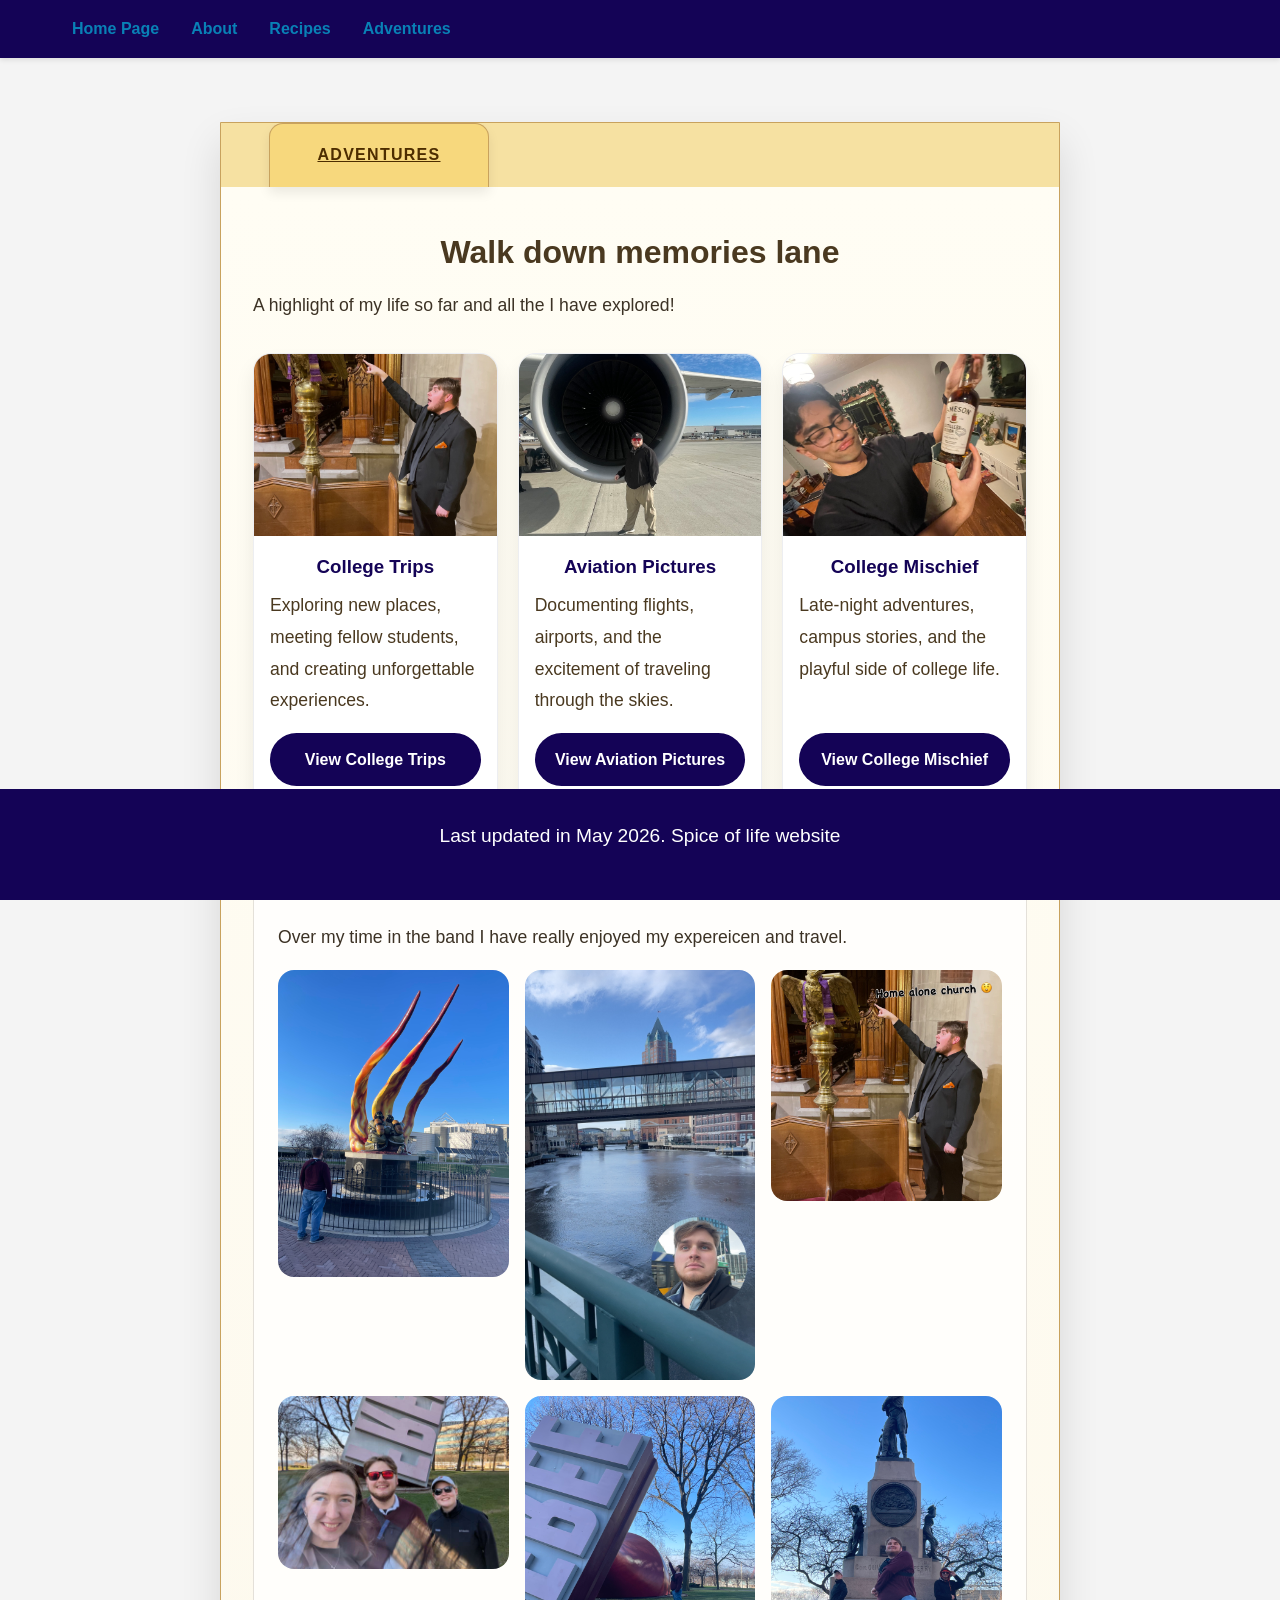
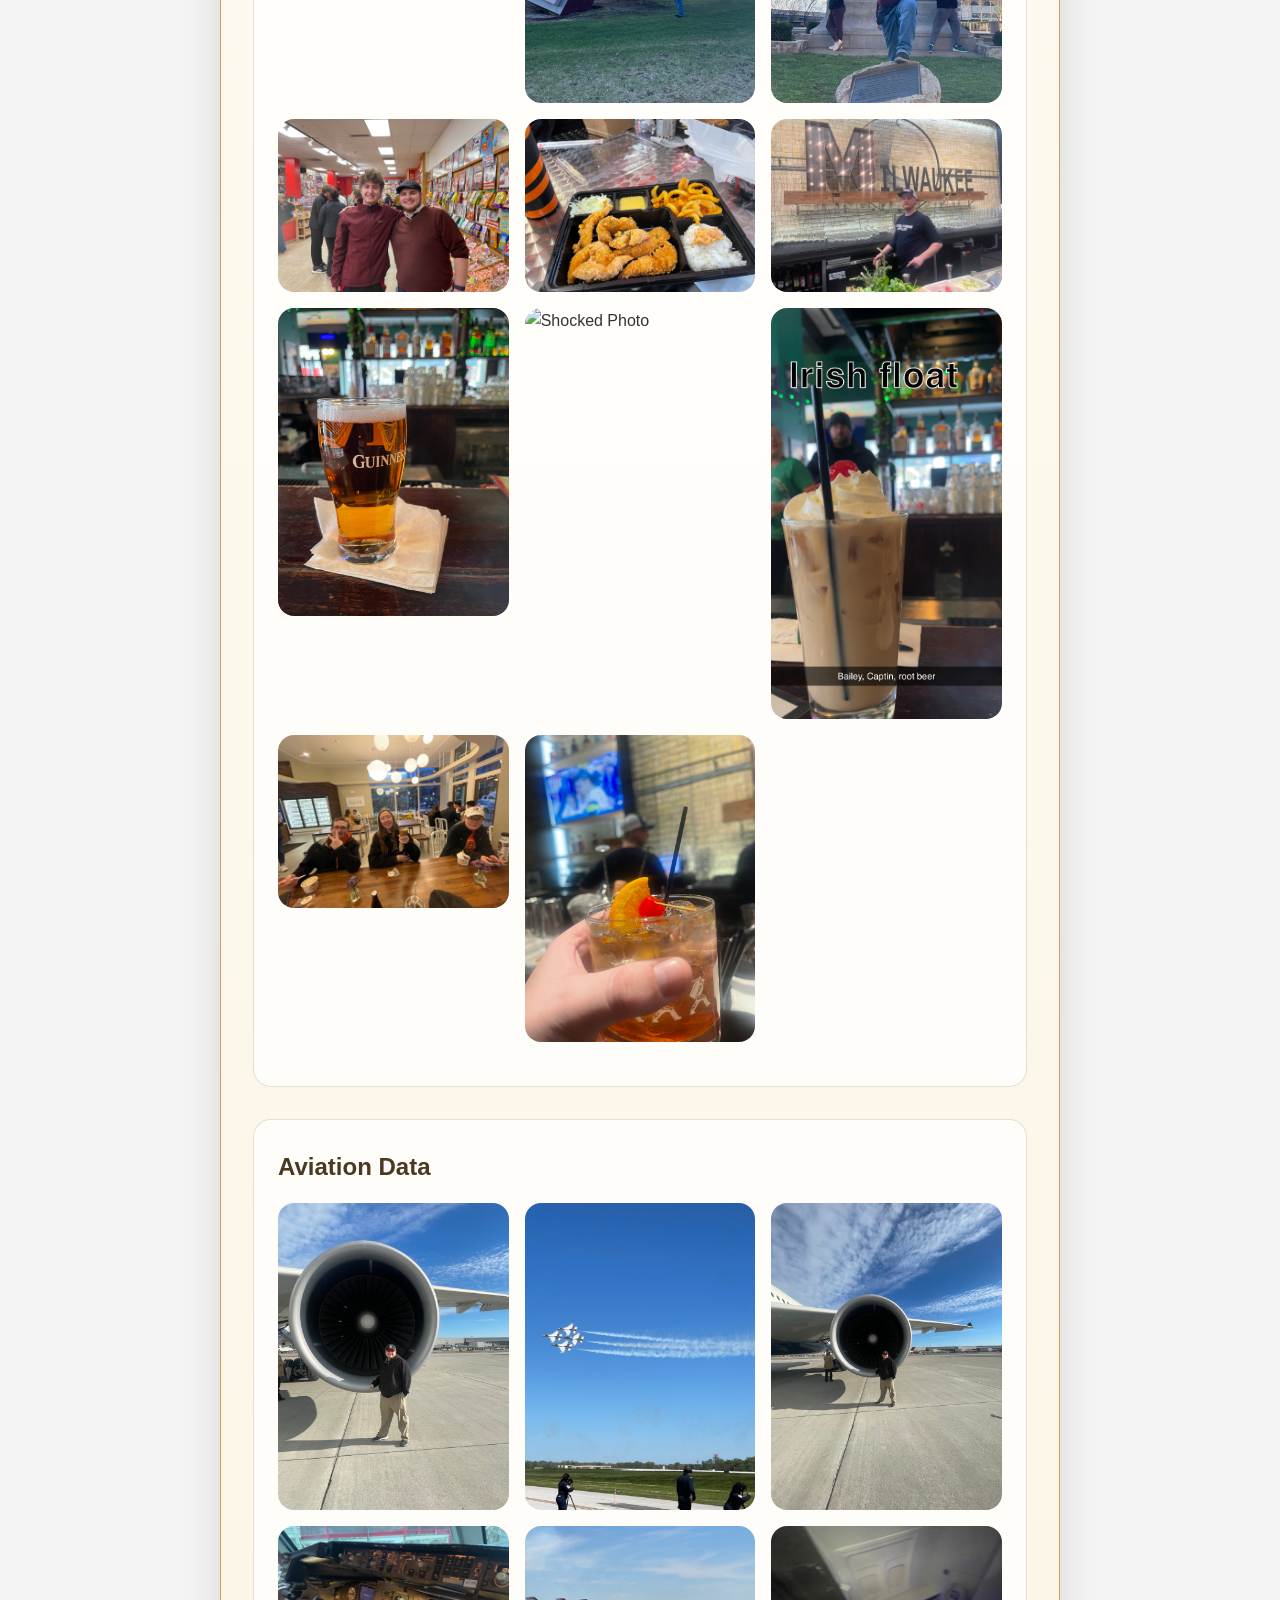
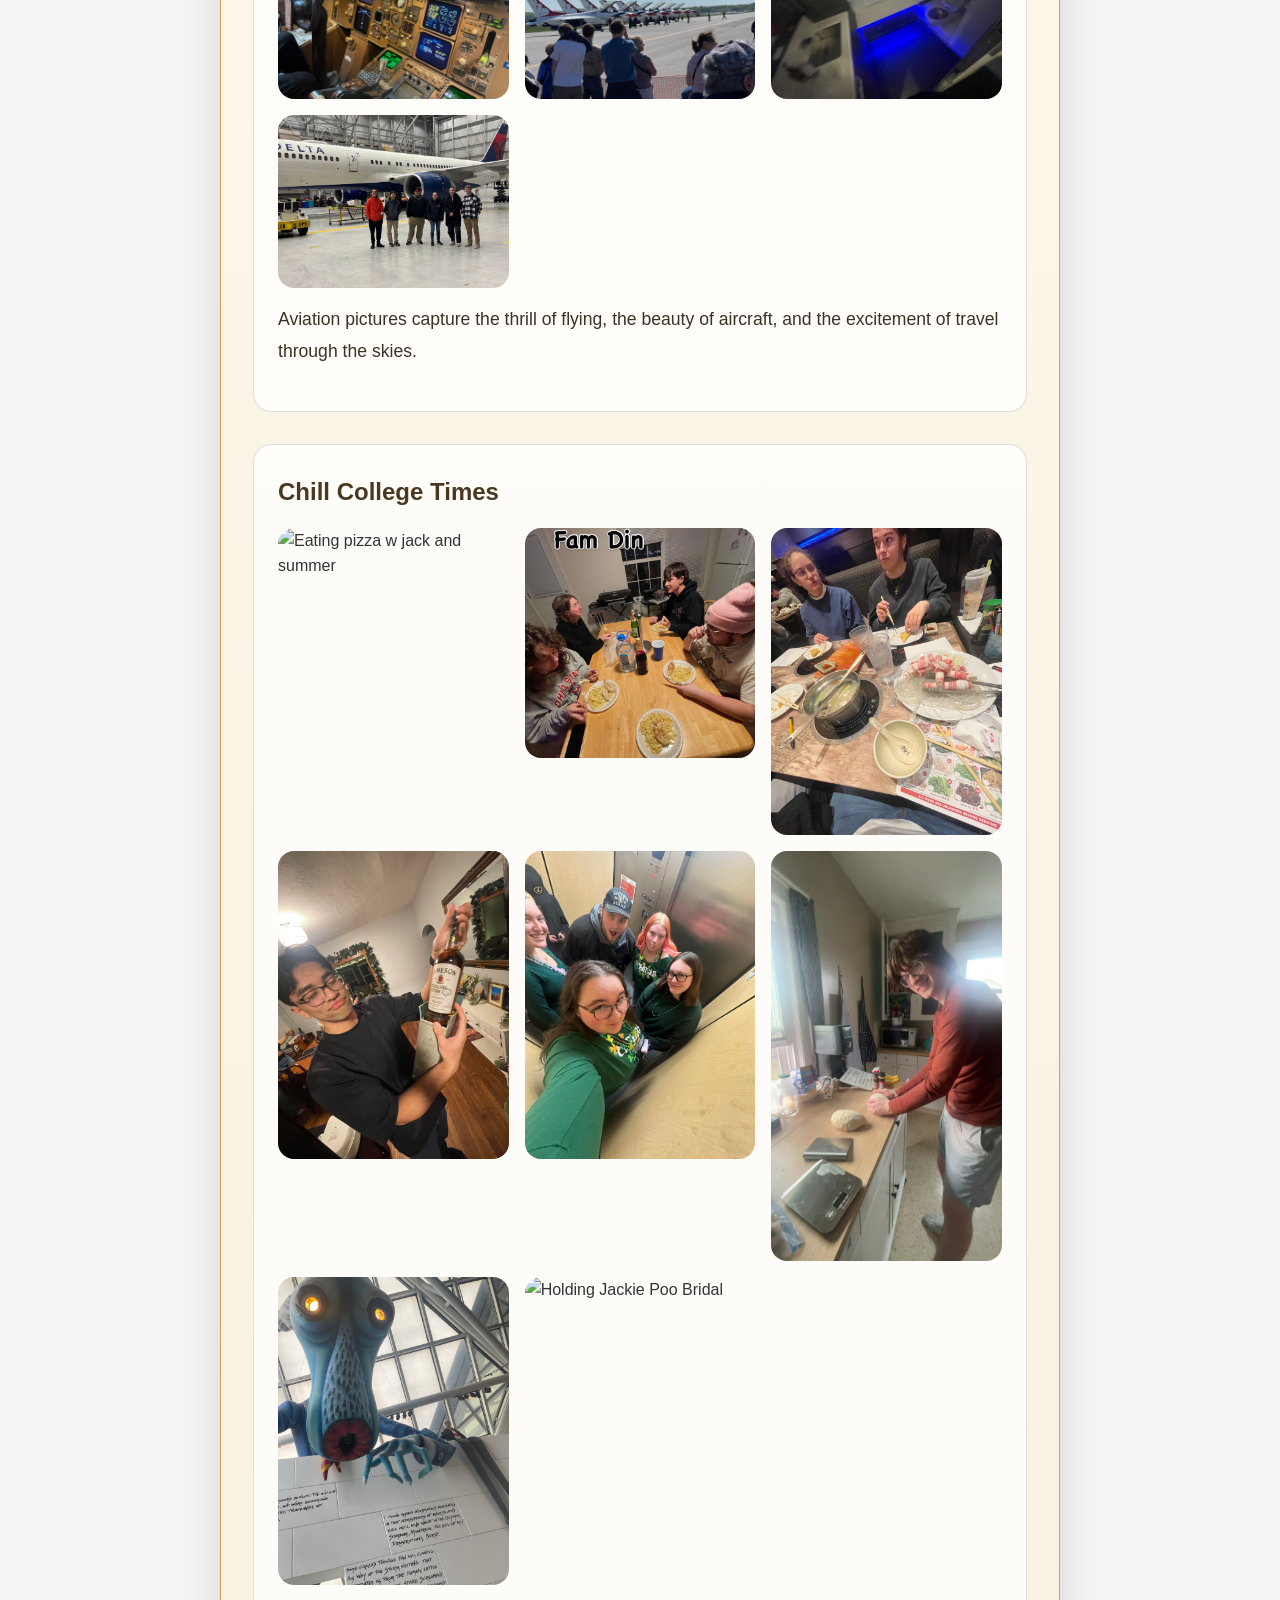
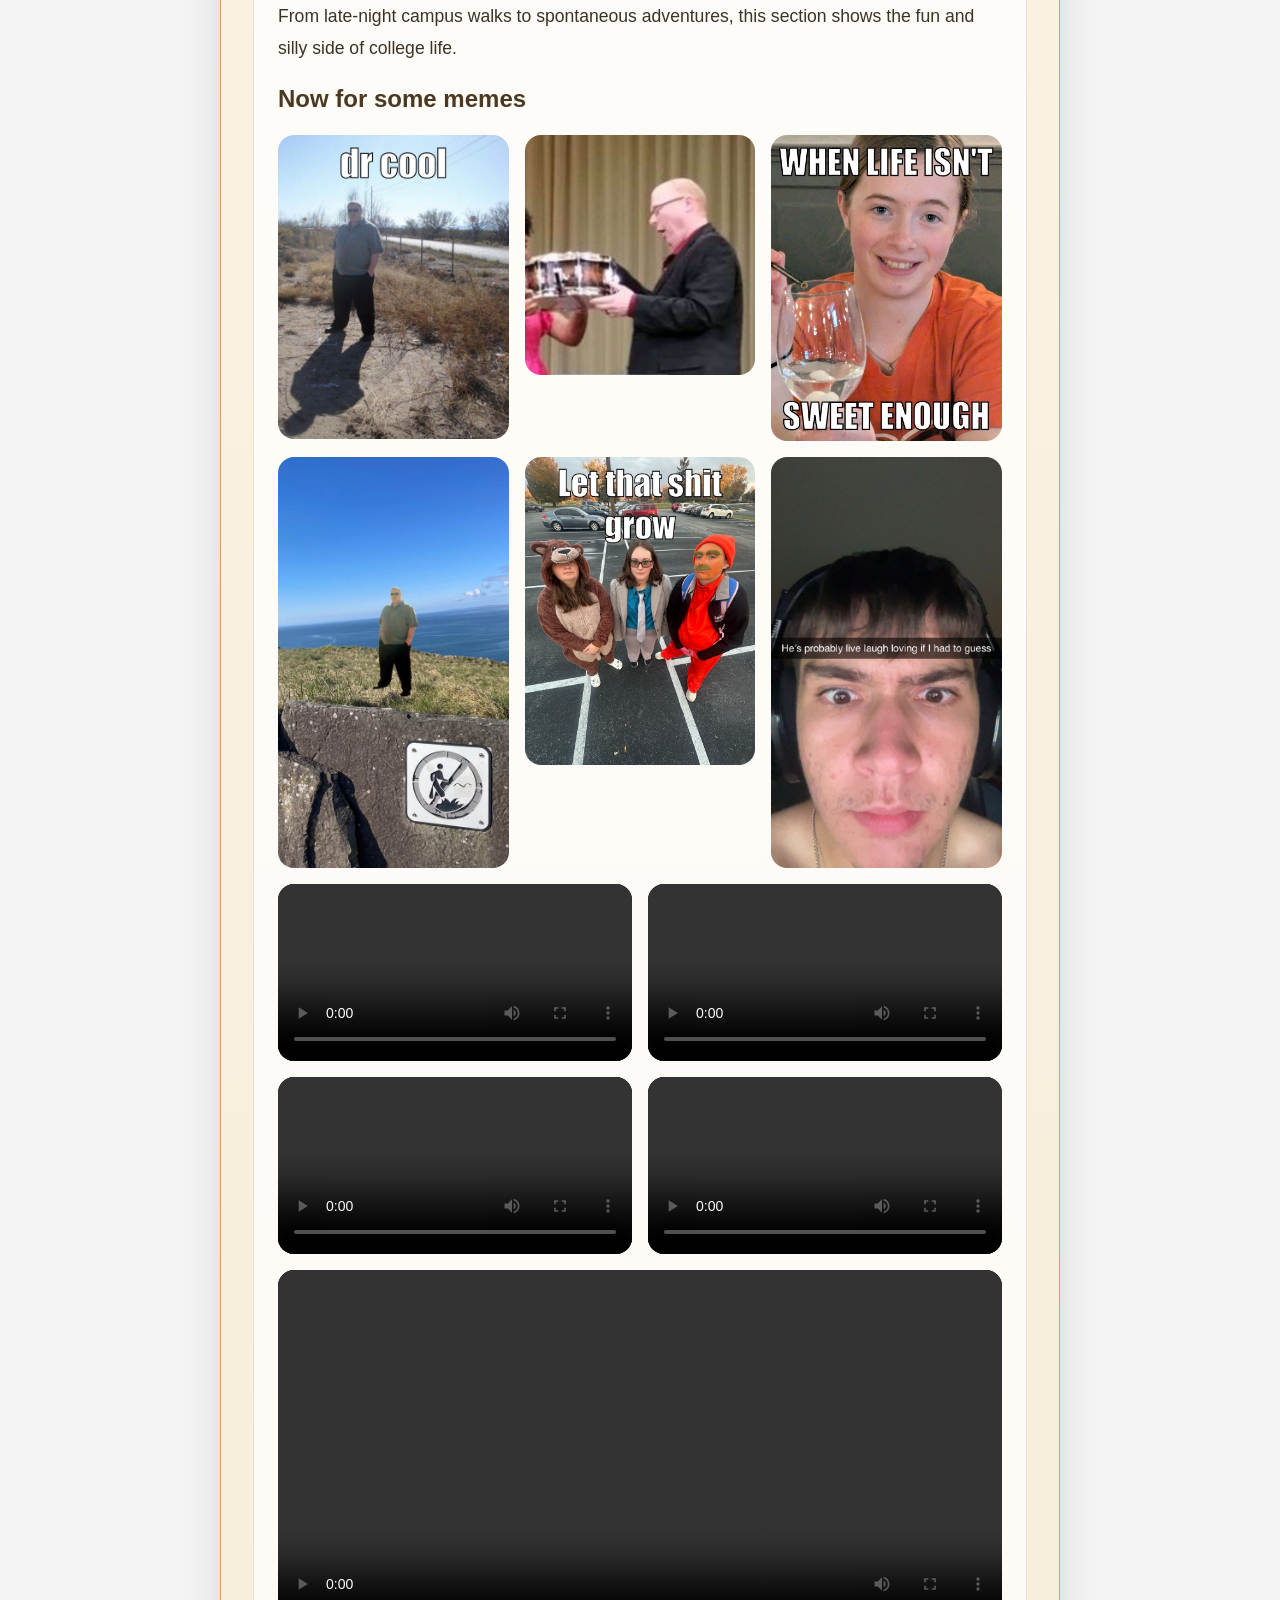
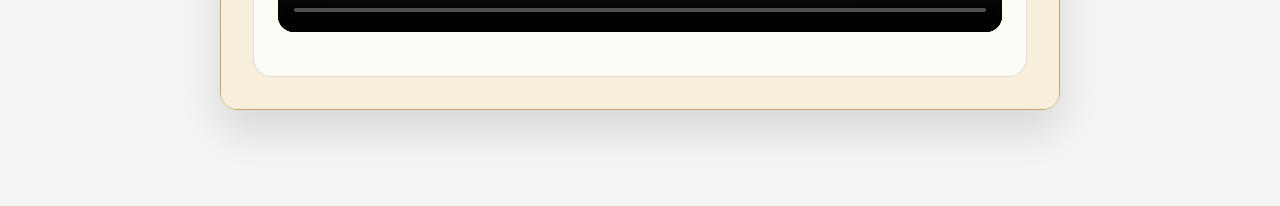
==== adventure.html @ 907f0469 "Website may 22" ====
<!DOCTYPE html>
<html lang="en">
<head>
  <meta charset="UTF-8">
  <meta name="viewport" content="width=device-width, initial-scale=1.0">
  <title>Adventures | Personal Memoir</title>
  <link rel="stylesheet" href="style.css">
  <link rel="icon" href="images/josh favicon.ico" type="favicon/x-icon">
</head>
<body>
  <header>
    <nav>
      <ul>
        <li><a href="index.html">Home Page</a></li>
        <li><a href="about.html">About</a></li>
        <li><a href="cookbook.html">Recipes</a></li>
        <li><a href="adventure.html">Adventures</a></li>
      </ul>
    </nav>
  </header>

  <main>
    <section class="folder-page">
      <div class="folder-container">
        <div class="folder-tab"><u>Adventures</u></div>
        <div class="folder-body">
          <h1 >Walk down memories lane</h1>
          <p> A highlight of my life so far and all the I have explored!</p>

          <div class="gallery-grid">
            <article class="gallery-card">
              <img src="images/Home Alone Church.jpg" alt="Church from Home Alone">
              <h3>College Trips</h3>
              <p>Exploring new places, meeting fellow students, and creating unforgettable experiences.</p>
              <a class="gallery-button" href="#college-trips">View College Trips</a>
            </article>

            <article class="gallery-card">
              <img src="images/to do folder/Another cool engine photo.jpeg" alt="Cool pic next to an engine">
              <h3>Aviation Pictures</h3>
              <p>Documenting flights, airports, and the excitement of traveling through the skies.</p>
              <a class="gallery-button" href="#aviation-pictures">View Aviation Pictures</a>
            </article>

            <article class="gallery-card">
              <img src="images/Randy with his whiskey bottle.jpeg" alt="Randy and his whiskey bottle">
              <h3>College Mischief</h3>
              <p>Late-night adventures, campus stories, and the playful side of college life.</p>
              <a class="gallery-button" href="#college-mischief">View College Mischief</a>
            </article>
        </div>
<!-- Band Trips Section -->
          <section id="band-trips" class="gallery-section">
            <h2>Musical Mischeif</h2>
            <p>Over my time in the band I have really enjoyed my expereicen and travel. </p>
            <div class="photo-grid">
              <img src="images/9-11 memorial CLE.jpeg" alt="9-11 memorial in Cleveland">
              <img src="images/Exploring Bridge.JPG" alt="Exploring a bridge">
              <img src="images/Home Alone Church.jpg" alt="Church from Home Alone">
              <img src="images/Free stamp w friends.JPG" alt="Free stamp with friends">
              <img src="images/FREE Stamp.jpeg" alt="Free stamp in Cleveland">
              <img src="images/Funny trio pose.jpeg" alt="Trio of friends doing a funny pose">
              <img src="images/UT Drummer.jpeg" alt="Met the enemy, made a friend">
              <img src="images/Korean Fried Chicken.jpeg" alt="Korean fried chicken in Wisconsin">
              <img src="images/Milwaukee bar.jpeg" alt="Milwakuee Bar">
              <img src="images/Pint of Cider in WI.jpeg" alt="Pint of Cider">
              <img src="images/Shocked Photo.jpeg" alt="Shocked Photo">
              <img src="images/Irish Float WI.JPG" alt="Irish float in Wisconsin">
              <img src="images/Walk to ice cream.jpeg" alt="Ice cream run">
              <img src="images/WI old fashion.jpeg" alt="Tried a WI old fashion">
            </div>
          </section>
<!-- Aviation Pictures Section -->
          <section id="aviation-pictures" class="gallery-section">
            <h2>Aviation Data</h2>
            <div class="photo-grid">
              <img src="images/to do folder/Another cool engine photo.jpeg" alt="Cool pic next to an engine">
              <img src="images/to do folder/Air show diamond form.jpeg" alt="Air show f-16 diamond formation">
              <img src="images/to do folder/Cool engine pic.JPG" alt="Cool pic of engine but zoomed out">
              <img src="images/to do folder/cock pit photo.jpeg" alt="Picture of a cockpit DET I believe">
              <img src="images/to do folder/F-16 lined up.jpeg" alt="F-16 lined up on the ramp">
              <img src="images/to do folder/Biggest commerical jet bathroom.jpeg" alt="Biggest lav in a commerical jet!">
              <img src="images/to do folder/Delta plane pic.JPG" alt="Delta plane pic with tour">
            </div>
            <p>Aviation pictures capture the thrill of flying, the beauty of aircraft, and the excitement of travel through the skies.</p>
          </section>
<!-- College Mischief Section -->
          <section id="college-mischief" class="gallery-section">
            <h2>Chill College Times</h2>
            <div class="photo-grid">
              <img src="images/Eating pizza w jack and summer.JPEG" alt="Eating pizza w jack and summer">
              <img src="images/Family Dinner Pastas.jpg" alt="Family Dinner Pastas">
              <img src="images/HotPot.jpeg" alt="Hot Pot">
              <img src="images/Randy with his whiskey bottle.jpeg" alt="Randy and his whiskey bottle">
              <img src="images/Going out w the gurls.JPG" alt="Going out with the gurls">
              <img src="images/Jack the dough boy.JPG" alt="Jack the dough boy">
              <img src="images/freaky alien muesem.jpeg" alt="Cool alien statue">
              <img src="images/Holding Jack Bridal.jpeg" alt="Holding Jackie Poo Bridal">
            </div>
            <p>From late-night campus walks to spontaneous adventures, this section shows the fun and silly side of college life.</p>
            <h2> Now for some memes</h2>
            <div class="photo-grid">
              <img src="images/to do folder/Dr cool meme.JPG" alt="Dr Cool meme">
              <img src="images/to do folder/Cheif with shows joy.JPG" alt="Chef is excited for the drum">
              <img src="images/to do folder/Amanda life isnt sweet enough.JPG" alt="Amanda life isn't sweet enough meme">
              <img src="images/to do folder/Chef on a ledge.JPG" alt="No Chef not near the ledge!">
              <a href="vault.html"><img src="images/to do folder/let that shit grow.JPG" alt="Let that shit grow"></a>
              <img src="images/to do folder/Live laugh Jo.JPG" alt="Live Laugh Jo"> </div>
            <div class="video-grid">
                <video controls>
                  <source src="videos/Boogie down video.mp4" type="video/mp4">
                  Your browser does not support the video tag.</video> 
                <video controls loop>
                  <source src="videos/King dead meme video.mp4" type="video/mp4">
                  Your browser does not support the video tag.</video> 
                <video controls loop>
                  <source src="videos/Send help Maria video.mp4" type="video/mp4">
                  Your browser does not support the video tag.</video> 
              <video controls loop>
                  <source src="videos/funny dance video.mp4" type="video/mp4">
                  Your browser does not support the video tag.
                </video>
              <video controls loop>
                  <source src="videos/Wet dogs CLE.mp4" type="video/mp4">
                  Your browser does not support the video tag.
                </video> </div>
          </section>
        </div>
      </div>
    </section>
  </main>

  <footer>
    <p>Last updated in May 2026. Spice of life website</p>
  </footer>
</body>
</html>
---- style.css ----
* {
  margin: 0;
  padding: 0;
  box-sizing: border-box;
}

/* Basic Website Styles */

body {
  font-family: 'Segoe UI', Tahoma, Geneva, Verdana, sans-serif;
  line-height: 1.6;
  color: #333;
  background-color: #f4f4f4;
}

header {
  background-color: #140356;
  color: #fff;
  padding: 1rem 0;
  box-shadow: 0 2px 5px rgba(0, 0, 0, 0.1);
}

nav {
  color: rgba(0, 225, 255, 0.57);
  font-weight: bold;
  display: flex;
  justify-content: space-between;
  align-items: center;
  max-width: 1200px;
  margin: 0 auto;
  padding: 0 2rem;
}

nav ul {
  list-style: none;
  display: flex;
  gap: 2rem;
}

nav a {
  color: rgba(0, 225, 255, 0.57);
  text-decoration: none;
  transition: color 0.3s;
}

nav a:hover {
  color: #3498db;
}

main {
  max-width: 1200px;
  margin: 2rem auto;
  padding: 0 2rem;
}

h1, h2, h3 {
  text-align: center;
  color: #2c3e50;
  margin-bottom: 1rem;
}
dt {
    font-weight: bold;
    margin-top: 1rem;
}

p {
    font: Times New Roman, serif;
    font-size: 1.2rem;
    margin-bottom: 1rem;
}

footer {
   background-color: #140356;
  color: #fff;
  text-align: center;
  position: fixed;
  bottom: 0;
  width: 100%;
  padding: 2rem;
  margin-top: 3rem;
}

button {
  background-color: #3498db;
  color: #fff;
  padding: 0.75rem 1.5rem;
  border: none;
  border-radius: 4px;
  cursor: pointer;
  transition: background-color 0.3s;
}

button:hover {
  background-color: #2980b9;
}

/* Recipe section styles */
.recipe {
  background-color: #fff;
  padding: 2rem;
  margin-bottom: 2rem;
  border-radius: 8px;
  box-shadow: 0 2px 5px rgba(0, 0, 0, 0.1);
}

.recipe-photo{
  width: 100%;
  height: auto;
  border-radius: 8px;
  margin-bottom: 1rem;
  float: left;
}
#external-image {
  width: 100%;
  height: auto;
  border-radius: 8px;
  margin-bottom: 1rem;
}

/* About page folder-style design */
.folder-page {
  padding: 2rem 1rem 4rem;
}

.folder-container {
  position: relative;
  max-width: 840px;
  margin: 0 auto;
  padding-top: 4rem;
  border: 1px solid #c8a25e;
  border-radius: 0 0 18px 18px;
  background: #f6e1a2;
  box-shadow: 0 20px 40px rgba(0, 0, 0, 0.12);
}

.folder-tab {
  position: absolute;
  top: 0;
  left: 3rem;
  width: 220px;
  height: 4rem;
  background: #f7d87d;
  border: 1px solid #c8a25e;
  border-bottom: none;
  border-radius: 14px 14px 0 0;
  display: flex;
  align-items: center;
  justify-content: center;
  font-size: 1rem;
  font-weight: 700;
  letter-spacing: 0.08em;
  color: #4d2d00;
  text-transform: uppercase;
  box-shadow: 0 6px 12px rgba(0, 0, 0, 0.08);
}

.folder-body {
  padding: 2.5rem 2rem 2rem;
  background: linear-gradient(180deg, #fffdf4 0%, #f7eedb 100%);
  border-radius: 0 0 16px 16px;
  min-height: 360px;
}

.folder-body h1,
.folder-body h2 {
  color: #4a3920;
}

.folder-body h1 {
  font-size: 2rem;
  margin-bottom: 0.75rem;
  text-align: center;
}

.folder-body p {
  font-size: 1.1rem;
  line-height: 1.8;
  color: #3c3225;
}

.folder-section {
  margin-top: 1.5rem;
  padding-top: 1rem;
  border-top: 1px dashed rgba(76, 57, 24, 0.24);
}

.folder-section h2 {
  font-size: 1.25rem;
  margin-bottom: 0.65rem;
}

.gallery-links {
  display: flex;
  flex-wrap: wrap;
  gap: 0.75rem;
  justify-content: center;
  margin-top: 1rem;
}

.gallery-links a,
.gallery-button {
  display: inline-block;
  background-color: #140356;
  color: #fff;
  text-decoration: none;
  padding: 0.85rem 1.2rem;
  border-radius: 999px;
  transition: background-color 0.3s, transform 0.3s;
  font-weight: 600;
}

.gallery-links a:hover,
.gallery-button:hover {
  background-color: #3498db;
  transform: translateY(-2px);
}

.gallery-grid {
  display: grid;
  grid-template-columns: repeat(3, minmax(200px, 1fr));
  gap: 1.25rem;
  margin-top: 2rem;
}

.gallery-card {
  background-color: #fff;
  border-radius: 18px;
  overflow: hidden;
  box-shadow: 0 12px 20px rgba(0, 0, 0, 0.08);
  border: 1px solid rgba(32, 40, 81, 0.08);
  display: flex;
  flex-direction: column;
  min-height: 100%;
}

.gallery-card img {
  width: 100%;
  display: block;
  object-fit: cover;
  aspect-ratio: 4 / 3;
}

.gallery-card h3 {
  margin: 1rem 1rem 0.5rem;
  color: #140356;
}

.gallery-card p {
  margin: 0 1rem 1rem;
  color: #4a3920;
  flex-grow: 1;
}

.gallery-button {
  margin: 0 1rem 1.25rem;
  text-align: center;
}

.gallery-section {
  margin-top: 2rem;
  padding: 1.75rem 1.5rem;
  background: rgba(255, 255, 255, 0.75);
  border-radius: 18px;
  border: 1px solid rgba(76, 57, 24, 0.15);
}

.gallery-section h2 {
  text-align: left;
  margin-bottom: 1rem;
}

.photo-grid {
  display: grid;
  grid-template-columns: repeat(3, minmax(120px, 1fr));
  gap: 1rem;
  margin-bottom: 1rem;
}

.photo-grid img {
  width: 100%;
  border-radius: 16px;
  object-fit: cover;
  min-height: 160px;
}

/* Video Styles */
.recipe-video {
  width: 100%;
  height: auto;
  border-radius: 8px;
  margin-bottom: 1rem;
  float: left;
}

#external-video {
  width: 100%;
  height: auto;
  border-radius: 8px;
  margin-bottom: 1rem;
}

.video-grid {
  display: flex;
  flex-wrap: wrap;
  gap: 1rem;
  margin-bottom: 1rem;
  justify-content: center;
}

.video-grid video {
  flex: 1 1 300px;
  min-width: 240px;
  max-width: 100%;
  display: block;
  width: 100%;
  height: auto;
  border-radius: 16px;
  background: #000;
}

@media (max-width: 900px) {
  .gallery-grid {
    grid-template-columns: repeat(2, minmax(180px, 1fr));
  }

  .photo-grid {
    grid-template-columns: repeat(2, minmax(120px, 1fr));
  }

  .video-grid {
    grid-template-columns: repeat(2, minmax(120px, 1fr));
  }
}

@media (max-width: 640px) {
  .folder-container {
    padding-top: 3.5rem;
  }

  .folder-tab {
    left: 1rem;
    width: calc(100% - 2rem);
  }

  .folder-body {
    padding: 2rem 1.25rem;
  }

  .photo-grid,
  .video-grid {
    grid-template-columns: 1fr;
  }
}

.gg-yinyang {
  box-sizing: border-box;
  position: relative;
  display: block;
  /* ^ this is only to contain the icon as box is applied on all icons */

  width: 20px;
  height: 20px;
  border: 2px solid;
  border-radius: 22px
}
.gg-yinyang::after,
.gg-yinyang::before {
  content: "";
  display: block;
  box-sizing: border-box;
  position: absolute;
  width: 8px;
  height: 8px;
  border-radius: 10px;
  top: 4px
}
.gg-yinyang::before {
  border: 2px solid;
  left: 0
}
.gg-yinyang::after {
  border: 2px solid transparent;
  right: 0;
  box-shadow:
    inset 0 0 0 4px,
    0 -3px 0 1px,
    -2px -4px 0 1px,
    -8px -5px 0 -1px,
    -11px -3px 0 -2px,
    -12px -1px 0 -3px,
    -6px -6px 0 -1px
}
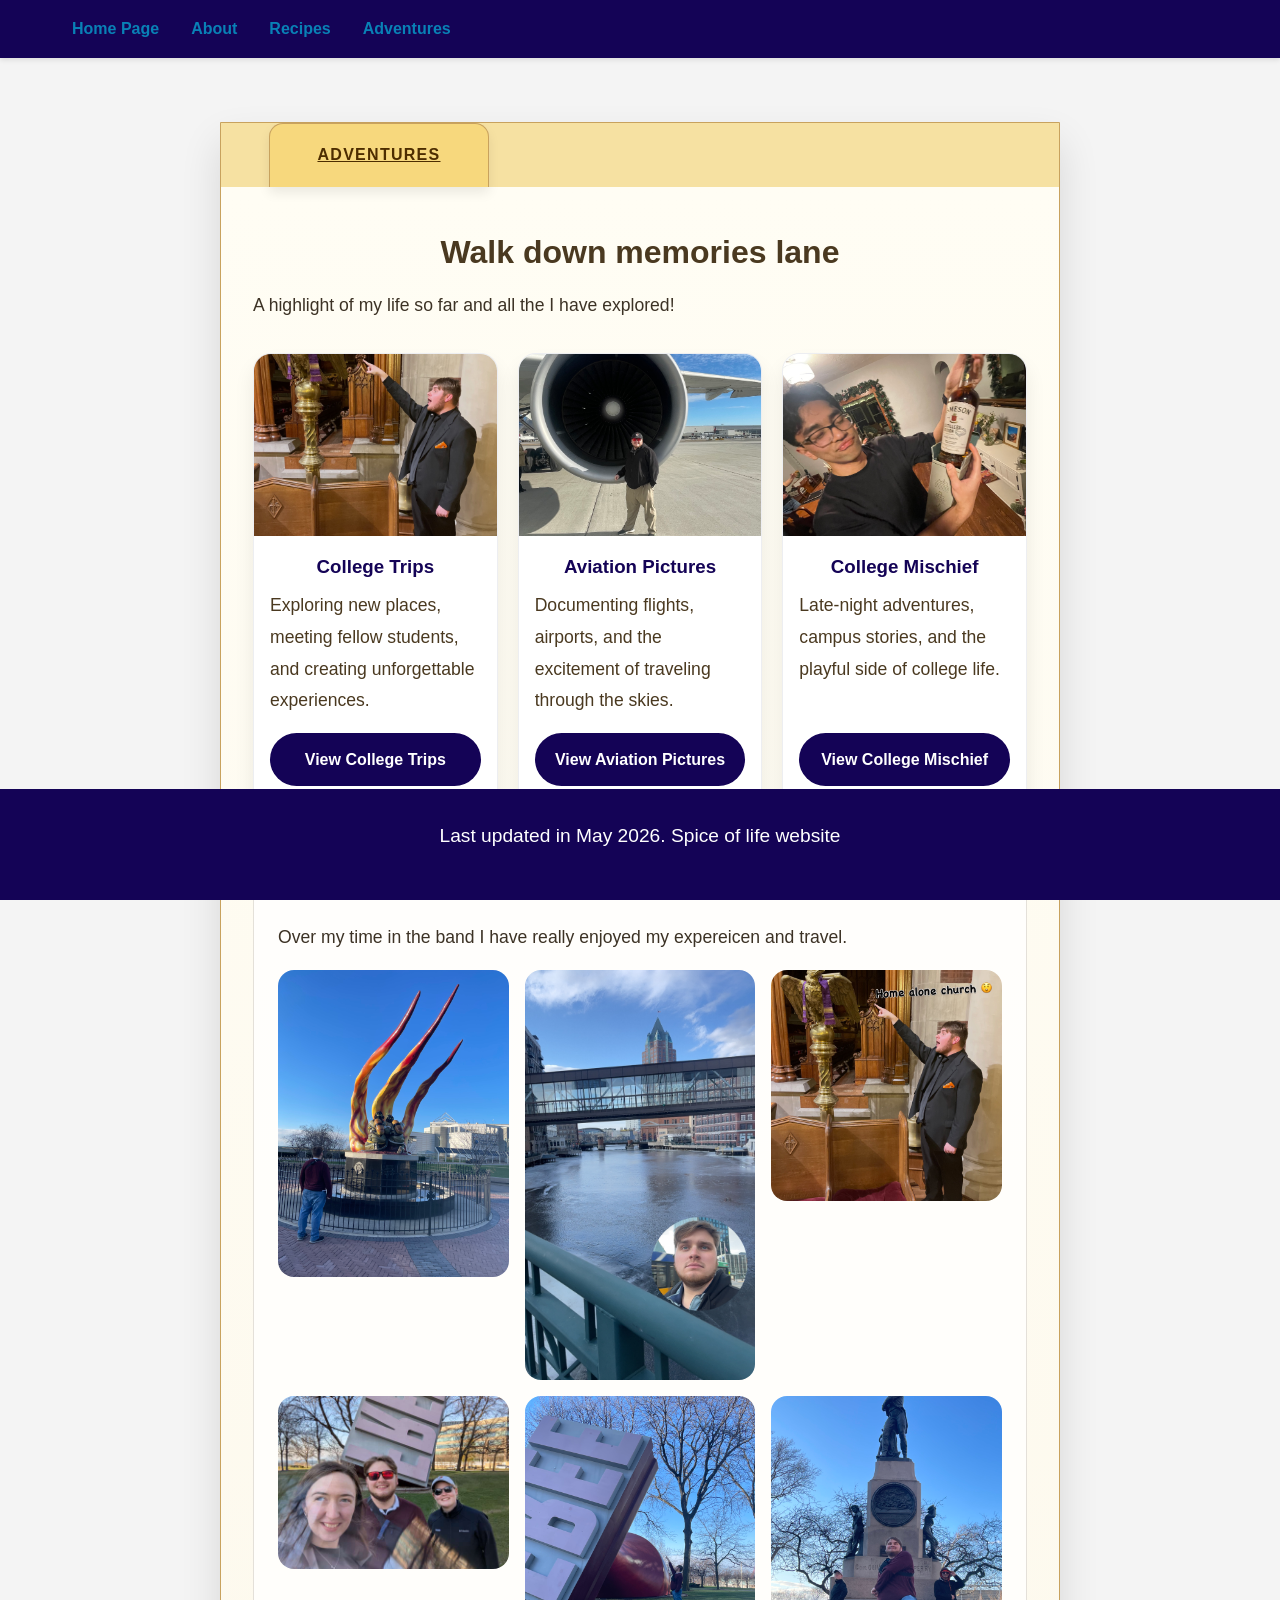
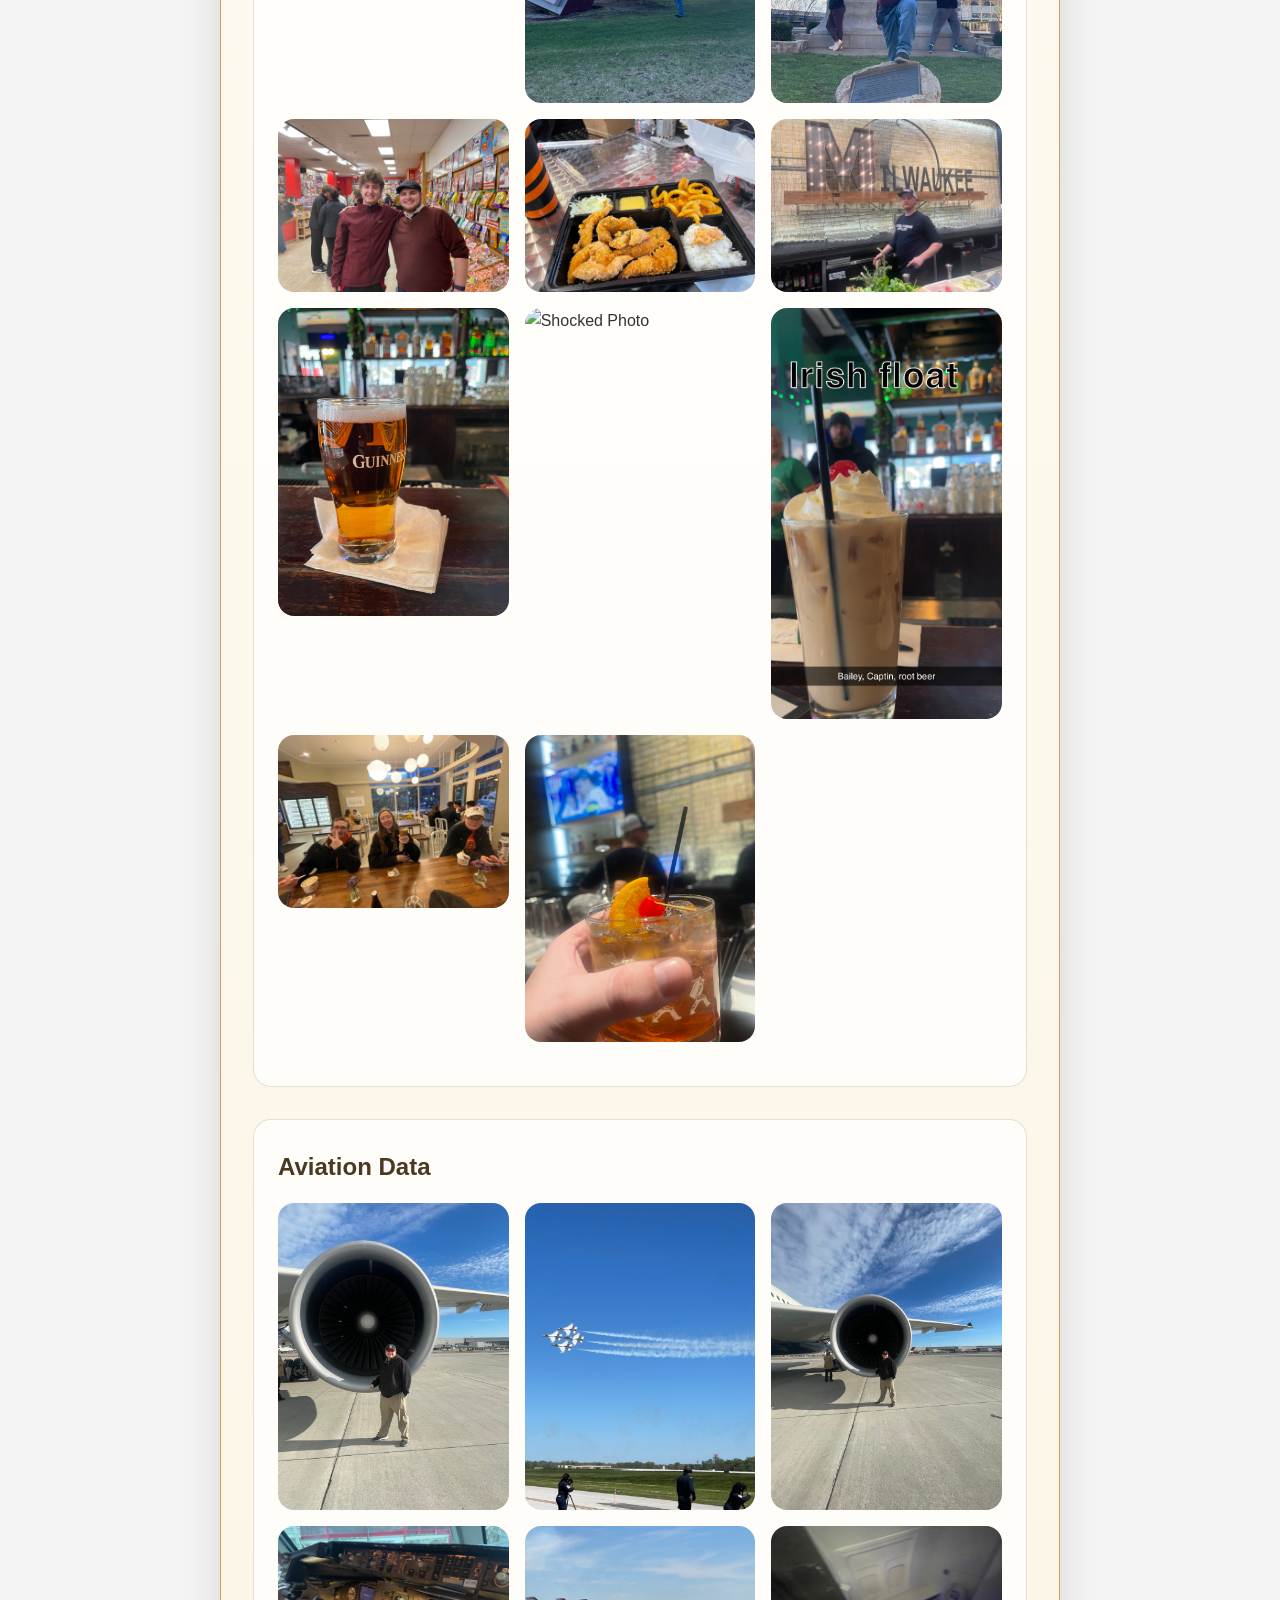
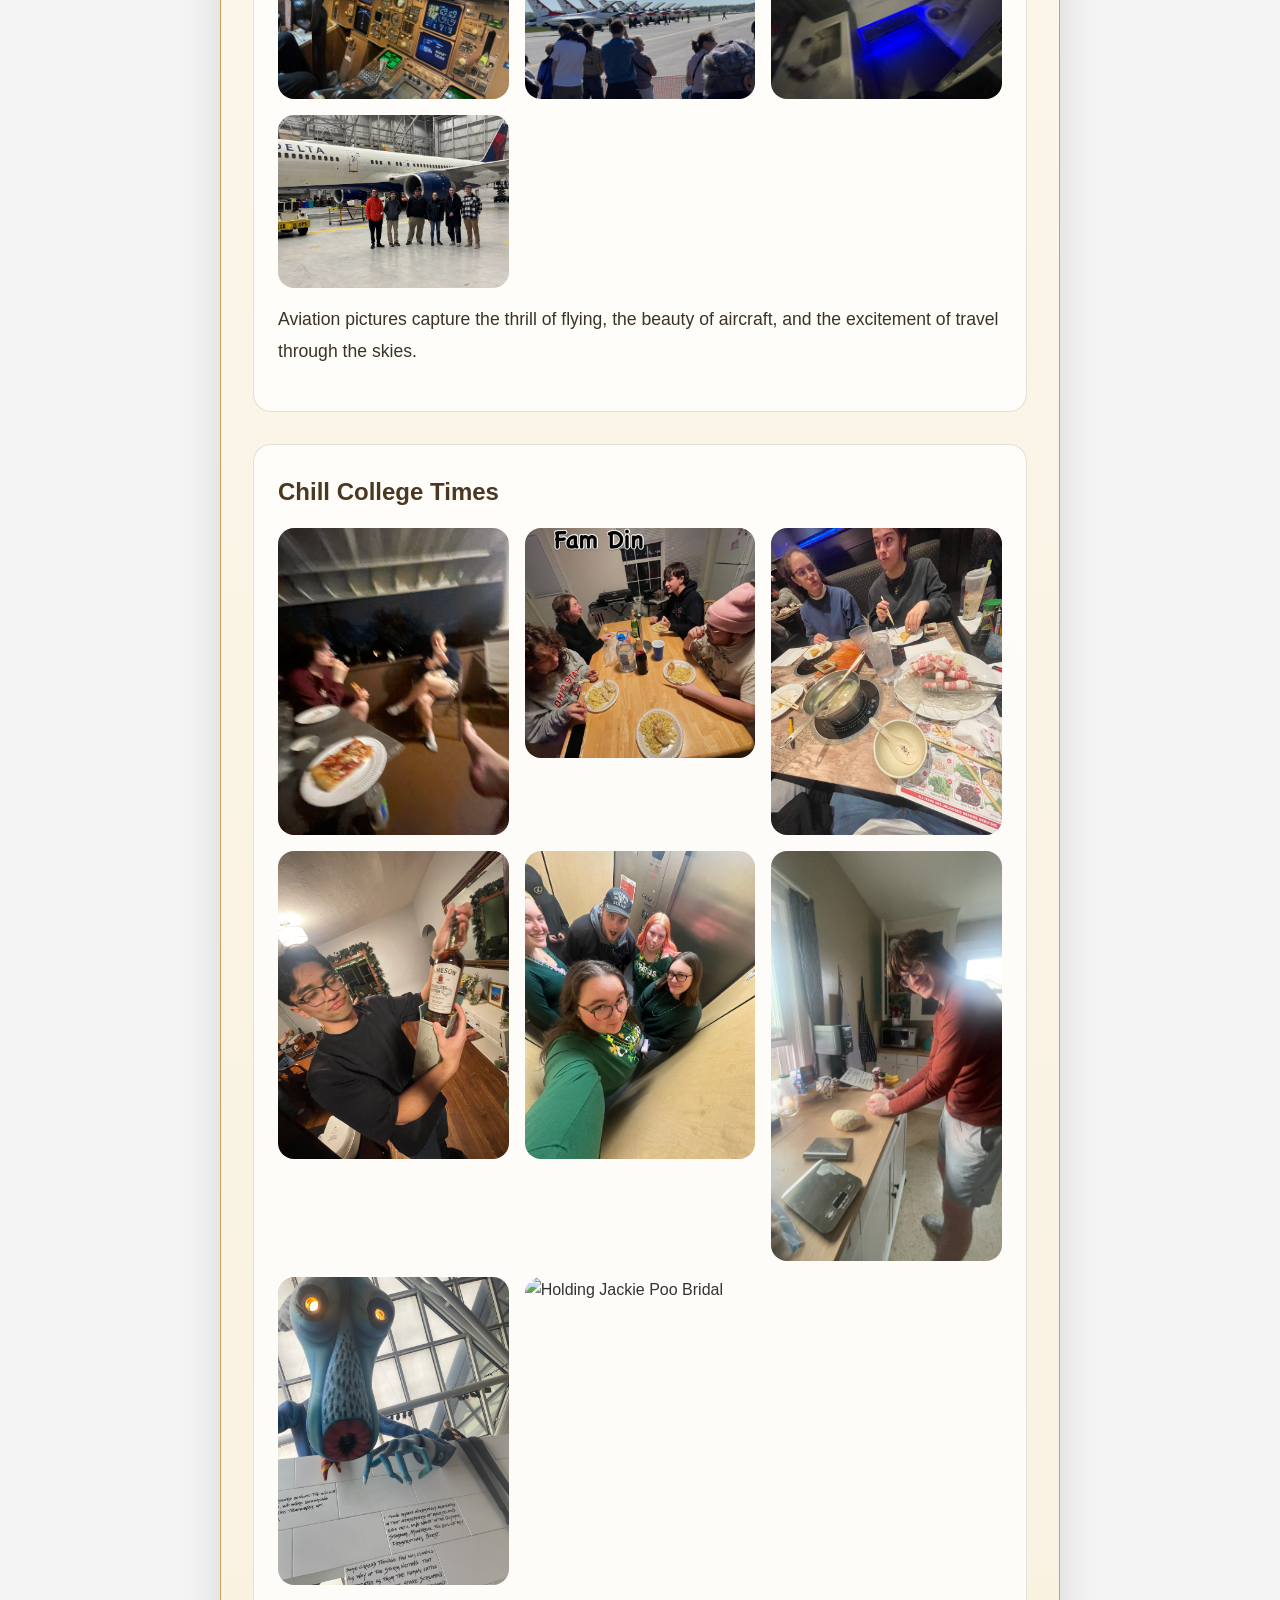
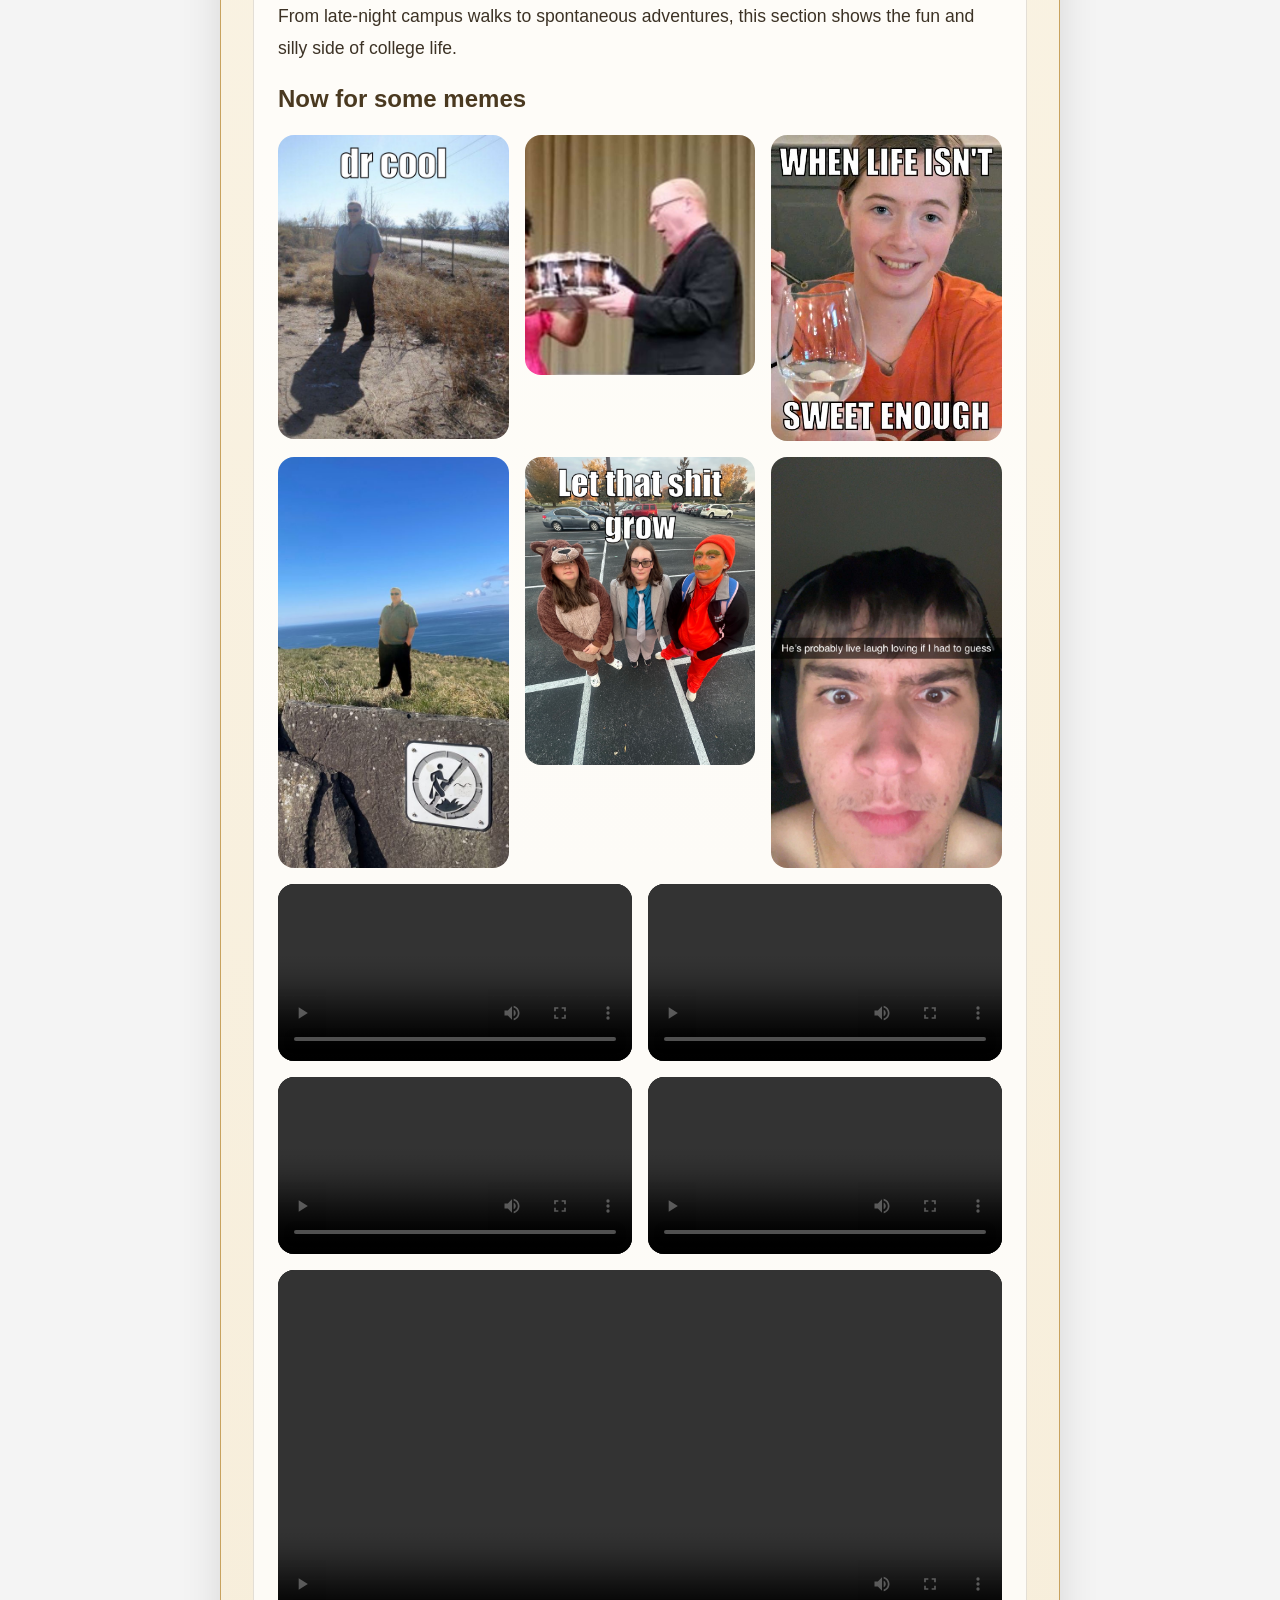
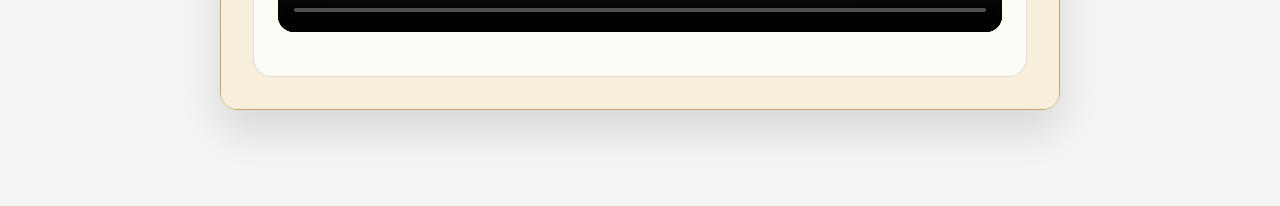
==== commit de220e33: "redone may 23 mostly add the home page and made sure media is desktop focused" ====
--- a/adventure.html
+++ b/adventure.html
@@ -88,7 +88,7 @@
           <section id="college-mischief" class="gallery-section">
             <h2>Chill College Times</h2>
             <div class="photo-grid">
-              <img src="images/Eating pizza w jack and summer.JPEG" alt="Eating pizza w jack and summer">
+              <img src="images/Eating pizza w jack and summer.jpeg" alt="Eating pizza w jack and summer">
               <img src="images/Family Dinner Pastas.jpg" alt="Family Dinner Pastas">
               <img src="images/HotPot.jpeg" alt="Hot Pot">
               <img src="images/Randy with his whiskey bottle.jpeg" alt="Randy and his whiskey bottle">
--- a/style.css
+++ b/style.css
@@ -331,24 +331,53 @@
     grid-template-columns: repeat(2, minmax(120px, 1fr));
   }
 }
-
+.container {
+  max-width: 1536px;
+  margin-left: auto;
+  margin-right: auto;
+  padding-left: 0.5rem;
+  padding-right: 0.5rem;
+}
+
+/* 2xl */
+@media (max-width: 1536px) {
+  .container {
+    max-width: 1280px;
+  }
+}
+
+/* xl */
+@media (max-width: 1280px) {
+  .container {
+    max-width: 1024px;
+  }
+}
+
+/* lg */
+@media (max-width: 1024px) {
+  .container {
+    max-width: 768px;
+  }
+}
+
+/* md */
+@media (max-width: 768px) {
+  .container {
+    max-width: 640px;
+  }
+}
+
+/* sm */
 @media (max-width: 640px) {
-  .folder-container {
-    padding-top: 3.5rem;
-  }
-
-  .folder-tab {
-    left: 1rem;
-    width: calc(100% - 2rem);
-  }
-
-  .folder-body {
-    padding: 2rem 1.25rem;
-  }
-
-  .photo-grid,
-  .video-grid {
-    grid-template-columns: 1fr;
+  .container {
+    max-width: 475px;
+  }
+}
+
+/* xs */
+@media (max-width: 475px) {
+  .container {
+    width: 100%;
   }
 }
 
